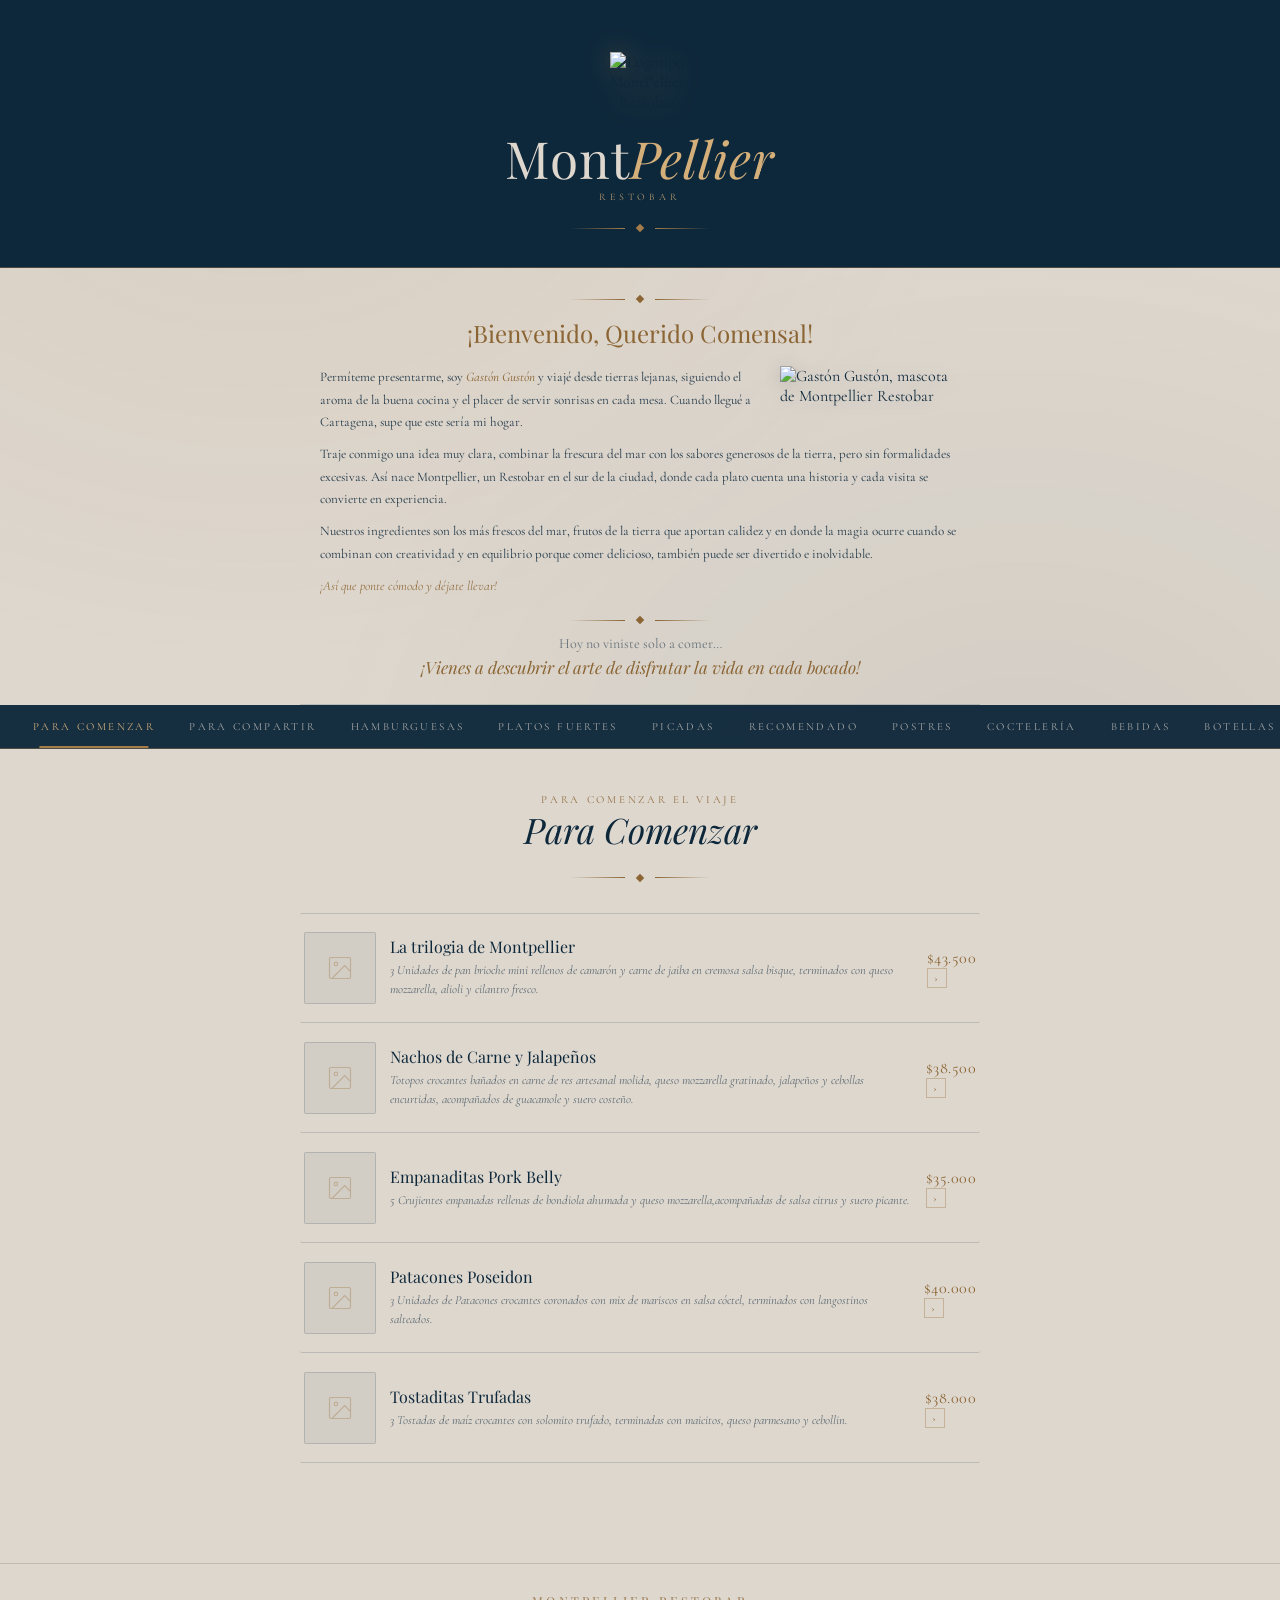
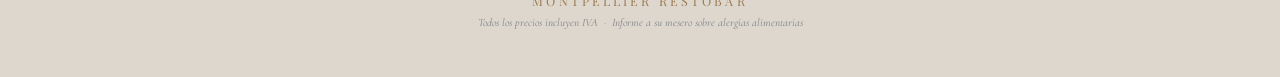
==== index.html @ e20373e1 "Add files via upload" ====
<!DOCTYPE html>
<html lang="es">
<head>
  <meta charset="UTF-8" />
  <meta name="viewport" content="width=device-width, initial-scale=1.0, viewport-fit=cover" />
  <meta name="theme-color" content="#0a1e2b" />
  <title>MontPellier Restobar — Menú</title>
  <link rel="preconnect" href="https://fonts.googleapis.com" />
  <link rel="preconnect" href="https://fonts.gstatic.com" crossorigin />
  <link href="https://fonts.googleapis.com/css2?family=Playfair+Display:ital,wght@0,400;0,500;1,400&family=Cormorant+Garamond:ital,wght@0,300;0,400;0,500;1,300;1,400&display=swap" rel="stylesheet" />
  <link rel="stylesheet" href="styles.css" />
</head>
<body>

  <!-- ENCABEZADO -->
  <header class="menu-header">
    <div class="logo-icon">
      <!-- Logo en PNG: coloca aquí tu archivo (ej: assets/logo.png) -->
      <img src="assets/logo.png" alt="Logotipo MontPellier Restobar" />
    </div>
    <h1 class="brand-name">Mont<span>Pellier</span></h1>
    <p class="brand-subtitle">Restobar</p>
    <div class="ornament">
      <div class="ornament-line"></div>
      <div class="ornament-diamond"></div>
      <div class="ornament-line right"></div>
    </div>
  </header>

  <!-- ══════════════════════════════════════════
       SECCIÓN BIENVENIDA — GASTÓN GUSTÓN
       ══════════════════════════════════════════ -->
  <section class="welcome-section">

    <!-- Ornamento superior -->
    <div class="welcome-ornament">
      <div class="ornament-line"></div>
      <div class="ornament-diamond"></div>
      <div class="ornament-line right"></div>
    </div>

    <h2 class="welcome-title">¡Bienvenido, Querido Comensal!</h2>

<div class="welcome-body">

  <!-- Mascota -->
  <div class="welcome-mascot">
    <img src="assets/gaston.png" alt="Gastón Gustón, mascota de Montpellier Restobar" />
  </div>

  <!-- Texto -->
  <div class="welcome-text">
    <p>Permíteme presentarme, soy <strong>Gastón Gustón</strong> y viajé desde tierras lejanas, siguiendo el aroma de la buena cocina y el placer de servir sonrisas en cada mesa. Cuando llegué a Cartagena, supe que este sería mi hogar.</p>
    <p>Traje conmigo una idea muy clara, combinar la frescura del mar con los sabores generosos de la tierra, pero sin formalidades excesivas. Así nace Montpellier, un Restobar en el sur de la ciudad, donde cada plato cuenta una historia y cada visita se convierte en experiencia.</p>
    <p>Nuestros ingredientes son los más frescos del mar, frutos de la tierra que aportan calidez y en donde la magia ocurre cuando se combinan con creatividad y en equilibrio porque comer delicioso, también puede ser divertido e inolvidable.</p>
    <p class="welcome-invite">¡Así que ponte cómodo y déjate llevar!</p>
  </div>

</div>
    </div><!-- /.welcome-body -->

    <!-- Cierre -->
    <div class="welcome-closing">
      <div class="welcome-divider">
        <div class="ornament-line"></div>
        <div class="ornament-diamond"></div>
        <div class="ornament-line right"></div>
      </div>
      <p class="closing-line1">Hoy no viniste solo a comer…</p>
      <p class="closing-line2">¡Vienes a descubrir el arte de disfrutar la vida en cada bocado!</p>
    </div>

  </section>
  <!-- ══ /BIENVENIDA ══ -->

  <!-- NAVEGACIÓN -->
  <nav class="category-nav">
    <div class="nav-inner" id="category-nav"></div>
  </nav>

  <!-- CONTENIDO (generado por script.js) -->
  <main class="menu-content" id="menu-content"></main>

  <!-- FOOTER -->
  <footer class="menu-footer">
    <p class="footer-logo">MontPellier Restobar</p>
    <p class="footer-note">
      Todos los precios incluyen IVA &nbsp;·&nbsp;
      Informe a su mesero sobre alergias alimentarias
    </p>
  </footer>

  <!-- MODAL DE DETALLE -->
  <div class="modal-overlay" id="modal-overlay">
    <div class="modal-card" id="modal-card" style="position:relative;"></div>
  </div>

  <script src="menu-data.js"></script>
  <script src="script.js"></script>
</body>
</html>
---- styles.css ----
/* ============================================
   MONTPELLIER RESTOBAR — ESTILOS
   Tema: fondo marfil / acentos navy + dorado
   ============================================ */
:root {
  --verde-oscuro:      #133233;
  --azul-marino:       #0E283B;
  --crema:             #DED7CE;
  --dorado:            #A37C4A;
  --gris:              #A9A9A9;
  --dorado-claro:      #C49A65;
  --dorado-brillante:  #D4AF7A;
  --dorado-oscuro:     #8B6534; /* dorado con más contraste sobre fondo claro */

  /* tema claro */
  --fondo:             var(--crema);
  --texto:             var(--azul-marino);
  --texto-suave:       rgba(14, 40, 59, 0.62);
  --texto-tenue:       rgba(14, 40, 59, 0.48);
  --separador:         rgba(14, 40, 59, 0.16);
  --separador-dorado:  rgba(163, 124, 74, 0.4);
}

*, *::before, *::after { margin: 0; padding: 0; box-sizing: border-box; }
html { scroll-behavior: smooth; }

body {
  background-color: var(--fondo);
  color: var(--texto);
  font-family: 'Cormorant Garamond', Georgia, serif;
  min-height: 100vh;
  overflow-x: hidden;
  -webkit-font-smoothing: antialiased;
}

body::before {
  content: '';
  position: fixed; inset: 0;
  background-image:
    radial-gradient(ellipse at 20% 10%, rgba(163,124,74,0.08) 0%, transparent 50%),
    radial-gradient(ellipse at 80% 90%, rgba(19,50,51,0.06) 0%, transparent 50%);
  pointer-events: none; z-index: 0;
}

/* ── HEADER ────────────────────────────────── */
.menu-header {
  position: relative; z-index: 1;
  text-align: center;
  padding: 52px 24px 36px;
  background: var(--azul-marino);
  border-bottom: 1px solid var(--separador-dorado);
}

.logo-icon { width: 60px; height: 60px; margin: 0 auto 18px; }
.logo-icon img {
  width: 100%; height: 100%; object-fit: contain;
  filter: drop-shadow(0 0 12px rgba(163,124,74,0.4));
}

.brand-name {
  font-family: 'Playfair Display', serif;
  font-size: clamp(2rem, 8vw, 3.2rem);
  font-weight: 400; letter-spacing: 0.02em;
  color: var(--crema); line-height: 1.1;
  animation: fadeDown .8s ease both;
}
.brand-name span { color: var(--dorado-brillante); font-style: italic; }

.brand-subtitle {
  font-family: 'Cormorant Garamond', serif;
  font-size: 0.62rem; letter-spacing: 0.38em;
  text-transform: uppercase; color: var(--dorado-brillante);
  margin-top: 5px; opacity: .85;
}

.ornament { display: flex; align-items: center; justify-content: center; gap: 12px; margin: 22px auto 0; }
.ornament-line { height: 1px; width: 55px; background: linear-gradient(to right, transparent, var(--dorado)); }
.ornament-line.right { background: linear-gradient(to left, transparent, var(--dorado)); }
.ornament-diamond { width: 6px; height: 6px; background: var(--dorado); transform: rotate(45deg); }

/* Ornamentos usados fuera del header (sobre fondo marfil) */
.menu-content .ornament .ornament-line,
.welcome-ornament .ornament-line,
.welcome-divider .ornament-line {
  background: linear-gradient(to right, transparent, var(--dorado-oscuro));
}
.menu-content .ornament .ornament-line.right,
.welcome-ornament .ornament-line.right,
.welcome-divider .ornament-line.right {
  background: linear-gradient(to left, transparent, var(--dorado-oscuro));
}
.menu-content .ornament .ornament-diamond,
.welcome-ornament .ornament-diamond,
.welcome-divider .ornament-diamond {
  background: var(--dorado-oscuro);
}

/* ── NAV ───────────────────────────────────── */
.category-nav {
  position: sticky; top: 0; z-index: 100;
  background: rgba(14,40,59,0.96);
  backdrop-filter: blur(14px);
  -webkit-backdrop-filter: blur(14px);
  border-bottom: 1px solid var(--separador-dorado);
  overflow-x: auto; scrollbar-width: none;
}
.category-nav::-webkit-scrollbar { display: none; }

.nav-inner { display: flex; padding: 0 16px; min-width: max-content; }

.nav-btn {
  background: none; border: none;
  color: var(--gris);
  font-family: 'Cormorant Garamond', serif;
  font-size: 0.68rem; letter-spacing: 0.22em;
  text-transform: uppercase;
  padding: 15px 17px; cursor: pointer;
  transition: color .3s;
  position: relative; white-space: nowrap;
}
.nav-btn::after {
  content: ''; position: absolute; bottom: 0;
  left: 50%; transform: translateX(-50%) scaleX(0);
  width: 70%; height: 1.5px; background: var(--dorado);
  transition: transform .3s;
}
.nav-btn:hover, .nav-btn.active { color: var(--dorado-brillante); }
.nav-btn.active::after, .nav-btn:hover::after { transform: translateX(-50%) scaleX(1); }

/* ── SECCIONES ─────────────────────────────── */
.menu-content { position: relative; z-index: 1; padding: 0 0 80px; background: var(--fondo); }

.menu-section { display: none; padding: 38px 20px 20px; animation: fadeIn .45s ease both; }
.menu-section.active { display: block; }

.section-header { text-align: center; margin-bottom: 32px; }
.section-title {
  font-family: 'Playfair Display', serif;
  font-size: clamp(1.5rem, 6vw, 2.2rem);
  font-weight: 400; font-style: italic;
  color: var(--azul-marino);
}
.section-tagline {
  font-size: 0.68rem; letter-spacing: 0.25em;
  text-transform: uppercase; color: var(--dorado-oscuro);
  margin-top: 6px; opacity: .9;
}

/* ── TARJETAS DE PLATOS ────────────────────── */
.items-grid {
  display: flex; flex-direction: column; gap: 1px;
  max-width: 680px; margin: 0 auto;
}

.menu-item {
  position: relative; padding: 0;
  border-bottom: 1px solid var(--separador);
  cursor: pointer; transition: background .25s; border-radius: 2px;
}
.menu-item:first-child { border-top: 1px solid var(--separador); }
.menu-item:hover { background: rgba(163,124,74,0.08); }

.item-inner { display: flex; gap: 14px; align-items: center; padding: 18px 4px; }

.item-thumb {
  flex-shrink: 0; width: 72px; height: 72px;
  border-radius: 2px; overflow: hidden;
  background: rgba(14,40,59,0.05); border: 1px solid var(--separador);
}
.item-thumb img {
  width: 100%; height: 100%; object-fit: cover;
  transition: transform .4s ease; display: block;
}
.menu-item:hover .item-thumb img { transform: scale(1.07); }

.item-info { flex: 1; min-width: 0; }
.item-name {
  font-family: 'Playfair Display', serif;
  font-size: 1rem; font-weight: 400;
  color: var(--texto); transition: color .25s;
  white-space: nowrap; overflow: hidden; text-overflow: ellipsis;
}
.menu-item:hover .item-name { color: var(--dorado-oscuro); }

.item-desc {
  font-size: 0.78rem; color: var(--texto-suave);
  margin-top: 4px; font-style: italic; line-height: 1.5;
  -webkit-box-orient: vertical; overflow: hidden;
}

.item-tags { display: flex; flex-wrap: wrap; gap: 4px; margin-top: 6px; }
.tag {
  font-size: 0.52rem; letter-spacing: 0.15em;
  text-transform: uppercase; padding: 2px 6px;
  border: 1px solid var(--separador-dorado);
  color: var(--dorado-oscuro); font-family: 'Cormorant Garamond', serif;
}
.tag.vegano  { border-color: rgba(75,120,90,.5);   color: #3f7d55; }
.tag.popular { border-color: rgba(163,124,74,.6);  color: var(--dorado-oscuro); }
.tag.chef    { border-color: rgba(19,50,51,.4);    color: var(--verde-oscuro); }

.item-right { display: flex; flex-direction: column; align-items: flex-end; gap: 6px; flex-shrink: 0; }
.item-price { font-size: 1rem; color: var(--dorado-oscuro); letter-spacing: 0.03em; white-space: nowrap; }
.item-arrow {
  width: 20px; height: 20px; border: 1px solid var(--separador-dorado);
  display: flex; align-items: center; justify-content: center;
  color: var(--dorado-oscuro); font-size: 0.75rem; transition: all .25s;
}
.menu-item:hover .item-arrow { background: rgba(163,124,74,0.18); border-color: var(--dorado); }

/* ── PRECIOS DOBLES ────────────────────────── */
.item-prices { display: flex; flex-direction: column; align-items: flex-end; gap: 4px; }
.item-prices .item-price { font-size: 0.85rem; color: var(--dorado-oscuro); }

/* ═══════════════════════════════════════════
   MODAL (se mantiene navy — como tus tarjetas)
   ═══════════════════════════════════════════ */
.modal-overlay {
  position: fixed; inset: 0; z-index: 1000;
  background: rgba(5,15,25,0.6); backdrop-filter: blur(6px);
  -webkit-backdrop-filter: blur(6px); display: flex; align-items: flex-end;
  opacity: 0; visibility: hidden; transition: opacity .35s, visibility .35s;
}
.modal-overlay.open { opacity: 1; visibility: visible; }

.modal-card {
  background: var(--azul-marino); width: 100%; max-width: 680px; margin: 0 auto;
  border-top: 1px solid var(--separador-dorado); border-left: 1px solid var(--separador-dorado);
  border-right: 1px solid var(--separador-dorado); border-radius: 4px 4px 0 0;
  overflow: hidden; transform: translateY(60px);
  transition: transform .4s cubic-bezier(.16,1,.3,1); max-height: 92vh;
  display: flex; flex-direction: column;
}
.modal-overlay.open .modal-card { transform: translateY(0); }

.modal-handle { width: 40px; height: 4px; background: rgba(163,124,74,0.35); border-radius: 2px; margin: 12px auto 0; flex-shrink: 0; }

.modal-img-wrap { width: 100%; height: 220px; flex-shrink: 0; overflow: hidden; position: relative; background: var(--verde-oscuro); }
.modal-img-wrap img { width: 100%; height: 100%; object-fit: cover; display: block; }
.modal-img-wrap::after { content: ''; position: absolute; bottom: 0; left: 0; right: 0; height: 80px; background: linear-gradient(to top, var(--azul-marino), transparent); }

.modal-img-placeholder { width: 100%; height: 220px; background: var(--verde-oscuro); display: flex; align-items: center; justify-content: center; flex-shrink: 0; }
.modal-img-placeholder svg { opacity: 0.25; }

.modal-body { padding: 20px 24px 32px; overflow-y: auto; flex: 1; }

.modal-close {
  position: absolute; top: 14px; right: 16px;
  background: rgba(14,40,59,0.75); border: 1px solid var(--separador-dorado);
  color: var(--crema); width: 30px; height: 30px; border-radius: 50%;
  cursor: pointer; display: flex; align-items: center; justify-content: center;
  font-size: 1rem; z-index: 10; transition: background .2s;
}
.modal-close:hover { background: rgba(163,124,74,0.3); }

.modal-tags { display: flex; flex-wrap: wrap; gap: 5px; margin-bottom: 10px; }
.modal-tags .tag { color: var(--dorado-brillante); border-color: var(--separador-dorado); }
.modal-name { font-family: 'Playfair Display', serif; font-size: clamp(1.4rem, 5vw, 1.9rem); font-weight: 400; color: var(--crema); line-height: 1.2; }
.modal-price { font-size: 1.2rem; color: var(--dorado-brillante); margin-top: 4px; letter-spacing: 0.05em; }
.modal-divider { height: 1px; background: var(--separador-dorado); margin: 16px 0; }
.modal-desc { font-size: 0.92rem; color: var(--crema); line-height: 1.75; font-style: italic; opacity: 0.88; }
.modal-allergens-label { font-size: 0.6rem; letter-spacing: 0.22em; text-transform: uppercase; color: var(--dorado-brillante); margin-top: 18px; margin-bottom: 6px; display: block; }
.modal-allergens-value { font-size: 0.82rem; color: var(--gris); line-height: 1.5; }

/* ── FOOTER ────────────────────────────────── */
.menu-footer { position: relative; z-index: 1; text-align: center; padding: 28px 24px 48px; border-top: 1px solid var(--separador); background: var(--fondo); }
.footer-logo { font-family: 'Playfair Display', serif; font-size: 0.78rem; letter-spacing: 0.25em; text-transform: uppercase; color: var(--dorado-oscuro); opacity: .8; }
.footer-note { font-size: 0.7rem; color: var(--texto-tenue); margin-top: 7px; font-style: italic; }

/* ── ANIMACIONES ───────────────────────────── */
@keyframes fadeDown { from { opacity: 0; transform: translateY(-14px); } to { opacity: 1; transform: translateY(0); } }
@keyframes fadeIn   { from { opacity: 0; transform: translateY(8px);  } to { opacity: 1; transform: translateY(0); } }
@keyframes welcomeFade { from { opacity: 0; transform: translateY(10px); } to { opacity: 1; transform: translateY(0); } }

/* ═══════════════════════════════════════════════════
   BIENVENIDA — GASTÓN GUSTÓN (sobre fondo marfil)
   ═══════════════════════════════════════════════════ */
.welcome-section {
  position: relative; z-index: 1;
  max-width: 680px; margin: 0 auto;
  padding: 28px 20px 24px;
  border-bottom: 1px solid var(--separador);
  animation: welcomeFade .9s ease .2s both;
}

.welcome-ornament {
  display: flex; align-items: center; justify-content: center;
  gap: 12px; margin-bottom: 16px;
}

.welcome-title {
  font-family: 'Playfair Display', serif;
  font-size: clamp(1.1rem, 4vw, 1.5rem);
  font-weight: 400; text-align: center;
  color: var(--dorado-oscuro);
  margin-bottom: 18px; line-height: 1.25;
}

/* LAYOUT: texto izquierda, imagen derecha — siempre en fila */
.welcome-body {
  display: block;
}

.welcome-text {
  flex: 1;
  min-width: 0;
  font-size: 0.82rem;
  line-height: 1.7;
  color: var(--texto);
  opacity: 0.9;
  hyphens: none;
  word-break: normal;
}
.welcome-text p { margin-bottom: 10px; }
.welcome-text p:last-child { margin-bottom: 0; }
.welcome-text strong { color: var(--dorado-oscuro); font-style: italic; font-weight: 500; }
.welcome-invite { color: var(--dorado-oscuro) !important; font-style: italic; }

/* Imagen de Gastón — tamaño fijo pequeño */
.welcome-mascot {
  float: right;
  width: 180px;
  margin: 0 0 12px 16px;
}

.welcome-mascot img {
  width: 100%;
  height: auto;
  display: block;
  filter: drop-shadow(0 2px 8px rgba(14,40,59,0.15));
}

@media (max-width: 400px) {
  .welcome-mascot { width: 130px; }
}

.welcome-closing { margin-top: 20px; }
.welcome-divider { display: flex; align-items: center; justify-content: center; gap: 12px; margin-bottom: 12px; }
.closing-line1 { font-size: 0.88rem; color: var(--texto-suave); opacity: 0.9; text-align: center; margin-bottom: 4px; }
.closing-line2 { font-family: 'Playfair Display', serif; font-size: clamp(0.9rem, 3vw, 1.05rem); font-style: italic; color: var(--dorado-oscuro); text-align: center; line-height: 1.4; }

/* Placeholder oculto — solo aparece si no hay imagen */
.mascot-placeholder { display: none; }

/* ── RESPONSIVE ────────────────────────────── */
@media (max-width: 400px) {
  .nav-btn { padding: 13px 11px; font-size: .62rem; }
  .item-thumb { width: 62px; height: 62px; }
  .modal-img-wrap, .modal-img-placeholder { height: 190px; }
  .welcome-mascot { width: 110px; }
  .welcome-mascot img { width: 110px; height: 155px; }
  .welcome-text { font-size: 0.78rem; }
  .welcome-section { padding: 20px 14px 20px; }
}
.autor-title {
  color: var(--dorado-oscuro);
}
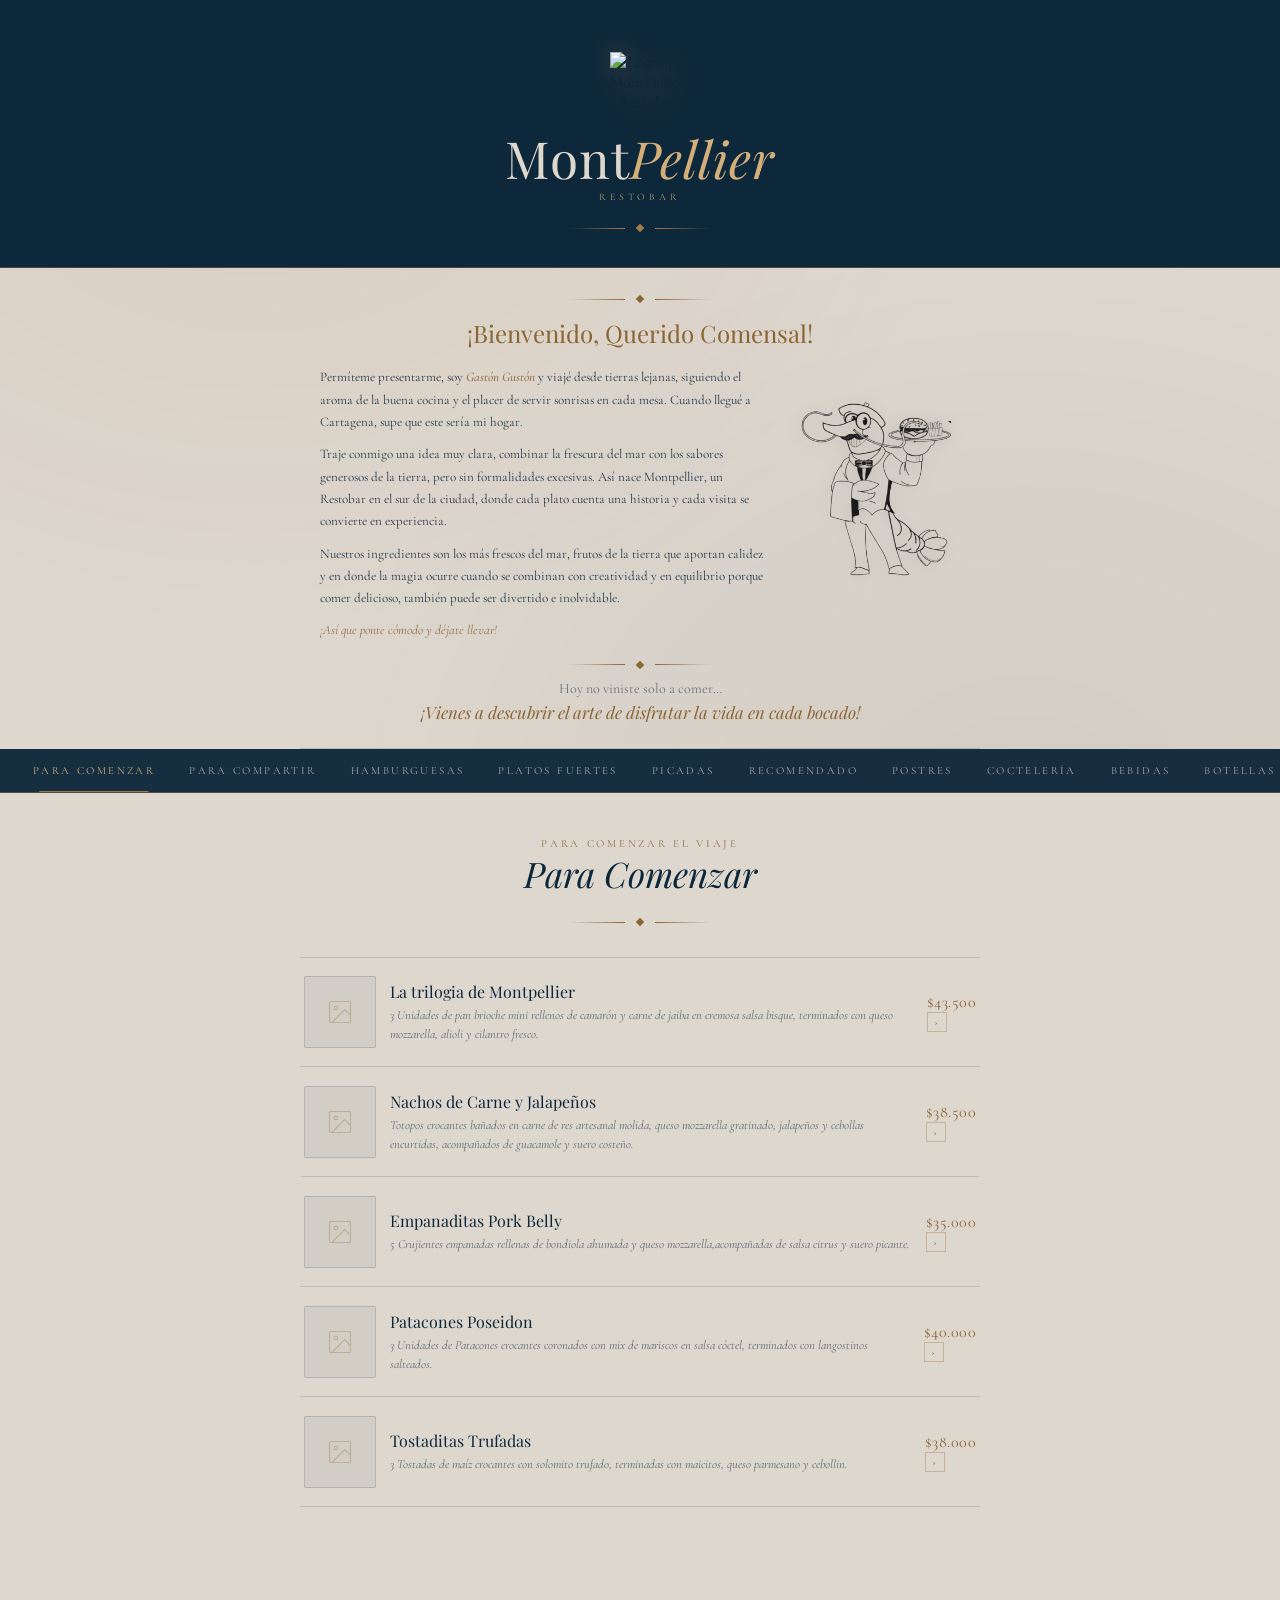
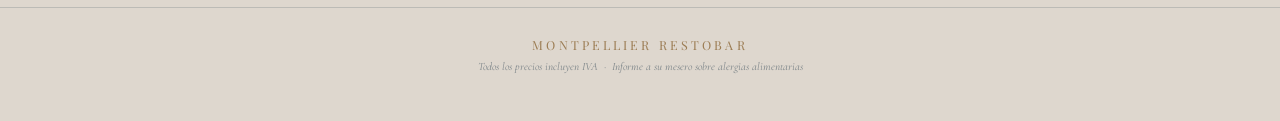
==== commit ad50e622: "imagen de gaston" ====
--- a/index.html
+++ b/index.html
@@ -16,7 +16,7 @@
   <header class="menu-header">
     <div class="logo-icon">
       <!-- Logo en PNG: coloca aquí tu archivo (ej: assets/logo.png) -->
-      <img src="assets/logo.png" alt="Logotipo MontPellier Restobar" />
+      <img src="https://i.ibb.co/k6M3VMpw/Captura-de-pantalla-2026-07-02-a-la-s-12-58-37-p-m.png" alt="Logotipo MontPellier Restobar" />
     </div>
     <h1 class="brand-name">Mont<span>Pellier</span></h1>
     <p class="brand-subtitle">Restobar</p>
@@ -45,7 +45,7 @@
 
   <!-- Mascota -->
   <div class="welcome-mascot">
-    <img src="assets/gaston.png" alt="Gastón Gustón, mascota de Montpellier Restobar" />
+    <img src="gaston.png" alt="Gastón Gustón, mascota de Montpellier Restobar" />
   </div>
 
   <!-- Texto -->
